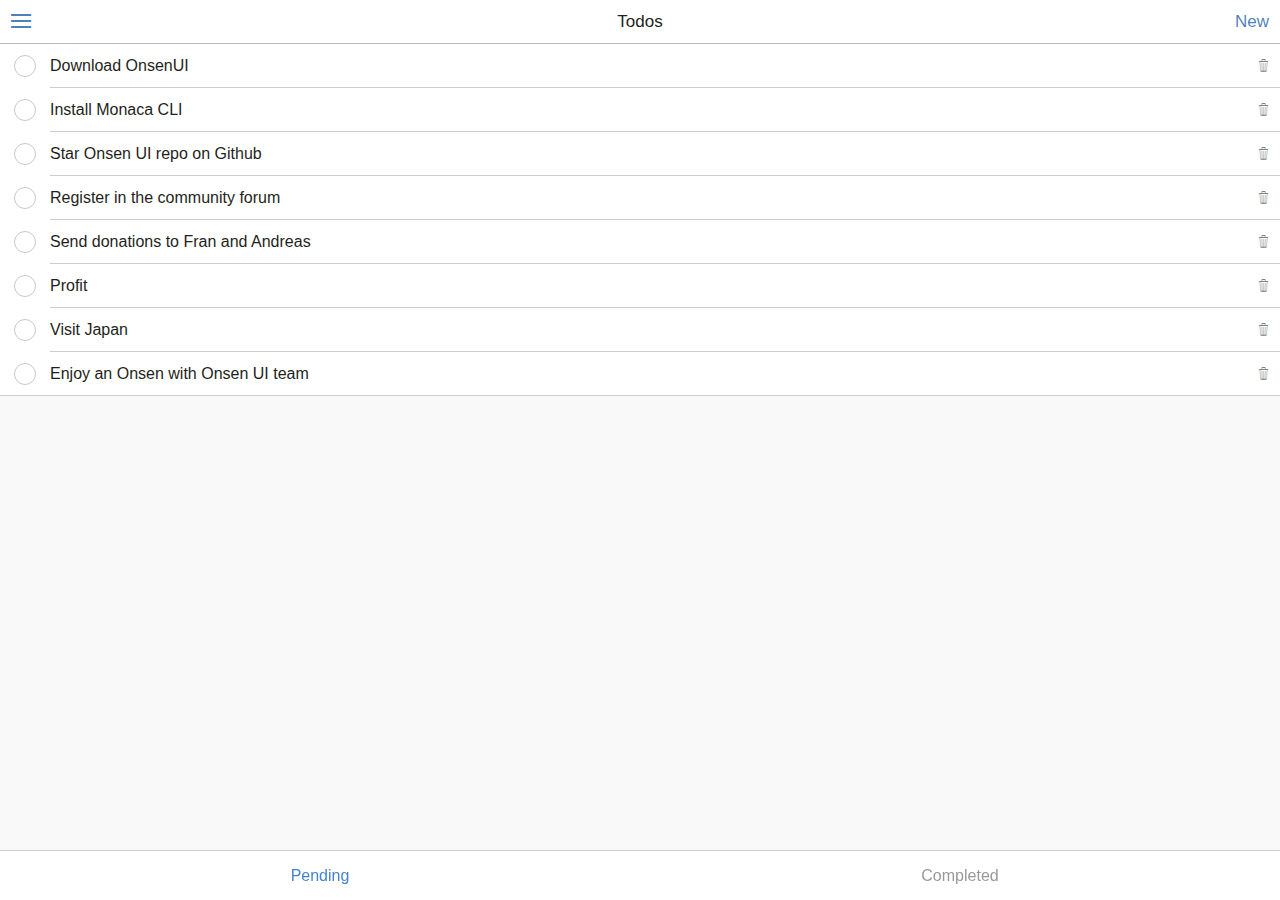
==== index.html @ 3c2219cd "new onsen" ====
<!DOCTYPE html>
<html lang="en">
<head>
  <meta charset="UTF-8">
  <title>Onsen UI Memo App 2.0</title>

  <script src="lib/onsen/js/onsenui.js"></script>

  <script src="js/app.js"></script>
  <script src="js/services.js"></script>
  <script src="js/controllers.js"></script>

  <link rel="stylesheet" href="lib/onsen/css/onsenui.css">
  <link rel="stylesheet" href="lib/onsen/css/onsen-css-components.css">
  <link rel="stylesheet" href="style.css">

</head>

<body>

  <!-- First navigation component: Navigator. This will remain always on top of the app. -->
  <ons-navigator id="myNavigator" page="splitter.html">
  </ons-navigator>


  <!-- Second navigation component: Splitter. This will disappear if the first component changes its content. -->
  <template id="splitter.html">
    <ons-page>
      <ons-splitter id="mySplitter">
        <ons-splitter-side page="html/menu.html" swipeable width="250px" collapse swipe-target-width="50px">
        </ons-splitter-side>
        <ons-splitter-content page="tabbar.html">
        </ons-splitter-content>
      </ons-splitter>
    </ons-page>
  </template>

  <!-- Third navigation component: Tabbar. This will disappear if the first or second components change their content. -->
  <template id="tabbar.html">
    <ons-page id="tabbarPage">
      <ons-toolbar>
        <div class="left">
          <!-- Toolbar-button with different icons depending on the platform. -->
          <ons-toolbar-button component="button/menu">
            <ons-icon icon="ion-navicon, material:md-menu" size="32px, material:24px"></ons-icon>
          </ons-toolbar-button>
        </div>
        <div class="center">Todos</div>
        <div class="right">
          <!-- Toolbar-button  only visible for iOS/other. -->
          <ons-if platform="ios other">
            <ons-toolbar-button component="button/new-task">New</ons-toolbar-button>
          </ons-if>
        </div>
      </ons-toolbar>

      <!-- Floating Action Button only visible for Android. -->
      <ons-if platform="android">
        <ons-fab position="right bottom" component="button/new-task">
          <ons-icon icon="md-edit"></ons-icon>
        </ons-fab>
      </ons-if>

      <!-- Auto-positioned Tabbar: top on Android, bottom on iOS/other. -->
      <ons-tabbar id="myTabbar" position="auto">
        <ons-tab page="html/pending_tasks.html" label="Pending" active>
        </ons-tab>
        <ons-tab page="html/completed_tasks.html" label="Completed">
        </ons-tab>
      </ons-tabbar>
    </ons-page>
  </template>

</body>

</html>
---- lib/onsen/css/onsenui.css ----
/*! onsenui - v2.5.1 - 2017-07-24 */
/*
Copyright 2013-2015 ASIAL CORPORATION

Licensed under the Apache License, Version 2.0 (the "License");
you may not use this file except in compliance with the License.
You may obtain a copy of the License at

   http://www.apache.org/licenses/LICENSE-2.0

Unless required by applicable law or agreed to in writing, software
distributed under the License is distributed on an "AS IS" BASIS,
WITHOUT WARRANTIES OR CONDITIONS OF ANY KIND, either express or implied.
See the License for the specific language governing permissions and
limitations under the License.

 */

@import url("ionicons/css/ionicons.min.css");
@import url("material-design-iconic-font/css/material-design-iconic-font.min.css");
@import url("font_awesome/css/font-awesome.min.css");

/* custom elements */
ons-page, ons-navigator,
ons-split-view, ons-sliding-menu, ons-tabbar,
ons-gesture-detector {
  display: block;
}

ons-navigator,
ons-tabbar,
ons-splitter,
ons-action-sheet,
ons-dialog,
ons-toast,
ons-alert-dialog {
  position: absolute;
  top: 0;
  left: 0;
  bottom: 0;
  right: 0;
  overflow: hidden;
}

ons-toast {
  pointer-events: none;
}

ons-toast .toast {
  pointer-events: auto;
}

ons-tab {
  -webkit-transform: translate3d(0, 0, 0);
          transform: translate3d(0, 0, 0);
}

ons-page, ons-navigator, ons-tabbar, ons-sliding-menu, ons-split-view, ons-dialog, ons-alert-dialog, ons-action-sheet, ons-toast {
  z-index: 2;
}

ons-fab, ons-speed-dial {
  z-index: 10001;
}

* {
  -webkit-touch-callout: none;
  -webkit-user-select: none;
  -webkit-tap-highlight-color: rgba(0, 0, 0, 0) !important;
}

input, textarea {
  -webkit-user-select: auto;
  -moz-user-select: text;
}

ons-toolbar:not([inline]), ons-bottom-toolbar {
  position: absolute;
  left: 0;
  right: 0;
  z-index: 10000;
}
ons-toolbar:not([inline]) {
  top: 0;
}
ons-bottom-toolbar {
  bottom: 0;
}

.page, .page__content {
  background-color: transparent !important;
  background: transparent !important;
}

.page__content {
  overflow: auto;
  -webkit-overflow-scrolling: touch;
  z-index: 0;
  -ms-touch-action: pan-y;
}

.page.overflow-visible,
.page.overflow-visible .page,
.page.overflow-visible .page__content,
.page.overflow-visible ons-navigator,
.page.overflow-visible ons-splitter {
  overflow: visible;
}

.page.overflow-visible .page__content.content-swiping,
.page.overflow-visible .page__content.content-swiping .page,
.page.overflow-visible .page__content.content-swiping .page__content {
  overflow: auto;
}

.toolbar:not(.toolbar--transparent) + .page__background,
.toolbar:not(.toolbar--cover-content) + .page__background + .page__content {
  top: 44px;
}

.toolbar.toolbar--cover-content + .page__background + .page__content {
  padding-top: 44px;
}

.toolbar--material:not(.toolbar--transparent) + .page__background,
.toolbar--material:not(.toolbar--cover-content) + .page__background + .page__content {
  top: 56px;
}

.toolbar--material.toolbar--cover-content + .page__background + .page__content {
  padding-top: 56px;
}

.page[status-bar-fill] > .page__content {
  top: 20px;
}

.page[status-bar-fill] > .toolbar {
  padding-top: 20px;
  box-sizing: content-box;
}

.page[status-bar-fill] > .toolbar + .page__background + .page__content {
  top: 64px;
}

.page[status-bar-fill] > .toolbar--material + .page__background + .page__content {
  top: 76px;
}

ons-tabbar[status-bar-fill] > .tabbar--top__content {
  top: 71px;
}

ons-tabbar[status-bar-fill] > .tabbar--top {
  padding-top: 22px;
}

ons-tabbar[position="top"] .page[status-bar-fill] > .page__content {
  top: 0px;
}

.toolbar + .page__background + .page__content ons-tabbar[status-bar-fill] > .tabbar--top {
  top: 0px;
}

.toolbar + .page__background + .page__content ons-tabbar[status-bar-fill] > .tabbar--top__content {
  top: 49px;
}

.page-with-bottom-toolbar > .page__content {
  bottom: 44px;
}

.page__content > .list:not(.list--material):first-child {
  margin-top: -1px; /* Avoid double border with toolbar */
}

ons-action-sheet[disabled],
ons-dialog[disabled],
ons-alert-dialog[disabled],
ons-popover[disabled] {
  pointer-events: none;
  opacity: 0.75;
}

ons-list-item[disabled] {
   pointer-events: none;
}

ons-range[disabled] {
  opacity: 0.3;
  pointer-events: none;
}

ons-pull-hook {
  position: relative;
  display: block;
  margin: auto;
  text-align: center;
  z-index: 20002;
}

ons-splitter, ons-splitter-mask, ons-splitter-content, ons-splitter-side {
  display: block;
  position: absolute;
  left: 0;
  right: 0;
  top: 0;
  bottom: 0;
  box-sizing: border-box;
  z-index: 0;
}

ons-splitter-mask {
  z-index: 4;
  background-color: rgba(0, 0, 0, 0.1);
  display: none;
  opacity: 0;
}

ons-splitter-content {
  z-index: 2;
}

ons-splitter-side {
  right: auto;
  z-index: 2;
}

ons-splitter-side[side="right"] {
  right: 0;
  left: auto;
}

ons-splitter-side[mode="collapse"] {
  z-index: 5;
  left: auto;
  right: 100%;
}

ons-splitter-side[side="right"][mode="collapse"] {
  right: auto;
  left: 100%;
}

ons-splitter-side[mode="split"] {
  z-index: 3;
}

ons-toolbar-button > ons-icon[icon*="ion-"] {
  font-size: 26px;
}

ons-range, ons-select {
  display: inline-block;
}

ons-range > input {
  min-width: 50px;
  width: 100%;
}

ons-select > select {
  width: 100%;
}

/*
Copyright 2013-2015 ASIAL CORPORATION

Licensed under the Apache License, Version 2.0 (the "License");
you may not use this file except in compliance with the License.
You may obtain a copy of the License at

   http://www.apache.org/licenses/LICENSE-2.0

Unless required by applicable law or agreed to in writing, software
distributed under the License is distributed on an "AS IS" BASIS,
WITHOUT WARRANTIES OR CONDITIONS OF ANY KIND, either express or implied.
See the License for the specific language governing permissions and
limitations under the License.

 */

ons-carousel {
  display: block;
  position: relative;
  width: 100%;
  overflow: hidden;
}

ons-carousel-item {
  display: block;
  height: 100%;
  visibility: hidden;
}

ons-carousel[fullscreen] {
  position: absolute;
  top: 0px;
  right: 0px;
  left: 0px;
  bottom: 0px;
  box-sizing: border-box;
}

ons-carousel[disabled] {
  pointer-events: none;
  opacity: 0.75;
}

ons-row {
  display: -webkit-box;
  display: -webkit-flex;
  display: -moz-box;
  display: -moz-flex;
  display: -ms-flexbox;
  display: flex;
  -webkit-flex-wrap: wrap;
          flex-wrap: wrap;
  width: 100%;
  box-sizing: border-box;
}

ons-row[vertical-align="top"], ons-row[align="top"] {
  -webkit-box-align: start;
  box-align: start;
  -ms-flex-align: start;
  -webkit-align-items: flex-start;
  -moz-align-items: flex-start;
  align-items: flex-start;
}

ons-row[vertical-align="bottom"], ons-row[align="bottom"] {
  -webkit-box-align: end;
  box-align: end;
  -ms-flex-align: end;
  -webkit-align-items: flex-end;
  -moz-align-items: flex-end;
  align-items: flex-end;
}

ons-row[vertical-align="center"], ons-row[align="center"] {
  -webkit-box-align: center;
  box-align: center;
  -ms-flex-align: center;
  -webkit-align-items: center;
  -moz-align-items: center;
  align-items: center;
  text-align: inherit;
}

ons-row + ons-row {
  padding-top: 0;
}

ons-col {
  -webkit-box-flex: 1;
  -webkit-flex: 1;
  -moz-box-flex: 1;
  -moz-flex: 1;
  -ms-flex: 1;
  flex: 1;
  display: block;
  width: 100%;
  box-sizing: border-box;
}

ons-col[vertical-align="top"], ons-col[align="top"] {
  -webkit-align-self: flex-start;
  -moz-align-self: flex-start;
  -ms-flex-item-align: start;
  align-self: flex-start;
}

ons-col[vertical-align="bottom"], ons-col[align="bottom"] {
  -webkit-align-self: flex-end;
  -moz-align-self: flex-end;
  -ms-flex-item-align: end;
  align-self: flex-end; }

ons-col[vertical-align="center"], ons-col[align="center"] {
  -webkit-align-self: center;
  -moz-align-self: center;
  -ms-flex-item-align: center;
  text-align: inherit;
}


/*
Copyright 2013-2015 ASIAL CORPORATION

Licensed under the Apache License, Version 2.0 (the "License");
you may not use this file except in compliance with the License.
You may obtain a copy of the License at

   http://www.apache.org/licenses/LICENSE-2.0

Unless required by applicable law or agreed to in writing, software
distributed under the License is distributed on an "AS IS" BASIS,
WITHOUT WARRANTIES OR CONDITIONS OF ANY KIND, either express or implied.
See the License for the specific language governing permissions and
limitations under the License.

 */

.ons-icon {
  display: inline-block;
  line-height: inherit;
  font-style: normal;
  font-weight: normal;
  -webkit-font-smoothing: antialiased;
  -moz-osx-font-smoothing: grayscale;
}

:not(ons-toolbar-button):not(ons-action-sheet-button) > .ons-icon--ion {
  line-height: 0.75em;
  vertical-align: -25%;
}

ons-icon[spin] {
  -webkit-animation: ons-icon-spin 2s infinite linear;
  -moz-animation: ons-icon-spin 2s infinite linear;
  animation: ons-icon-spin 2s infinite linear;
}

@-moz-keyframes ons-icon-spin {
  0% {
    -moz-transform: rotate(0deg);
  }
  100% {
    -moz-transform: rotate(359deg);
  }
}

@-webkit-keyframes ons-icon-spin {
  0% {
    -webkit-transform: rotate(0deg);
  }
  100% {
    -webkit-transform: rotate(359deg);
  }
}

@keyframes ons-icon-spin {
  0% {
    -webkit-transform: rotate(0deg);
    transform: rotate(0deg);
  }
  100% {
    -webkit-transform: rotate(359deg);
    transform: rotate(359deg);
  }
}

.ons-icon[rotate="90"] {
  -webkit-transform: rotate(90deg);
  -moz-transform: rotate(90deg);
  transform: rotate(90deg);
}

.ons-icon[rotate="180"] {
  -webkit-transform: rotate(180deg);
  -moz-transform: rotate(180deg);
  transform: rotate(180deg);
}

.ons-icon[rotate="270"] {
  -webkit-transform: rotate(270deg);
  -moz-transform: rotate(270deg);
  transform: rotate(270deg);
}

ons-icon[fixed-width] {
  width: 1.28571429em;
  text-align: center;
}

.ons-icon--lg {
  font-size: 1.33333333em;
  line-height: 0.75em;
  vertical-align: -15%;
}

.ons-icon--2x {
  font-size: 2em;
}

.ons-icon--3x {
  font-size: 3em;
}

.ons-icon--4x {
  font-size: 4em;
}

.ons-icon--5x {
  font-size: 5em;
}

ons-input, ons-radio, ons-checkbox, ons-search-input {
  display: inline-block;
  position: relative;
}

ons-input .text-input,
ons-search-input .search-input {
  width: 100%;
  display: inline-block;
}

ons-input .text-input__label:not(.text-input--material__label) {
  display: none;
}

ons-input:not([float]) .text-input--material__label--active {
  display: none;
}

ons-input[disabled],
ons-radio[disabled],
ons-checkbox[disabled],
ons-search-input[disabled] {
  opacity: 0.5;
  pointer-events: none;
}

ons-input input.text-input--material::-webkit-input-placeholder {
  color: transparent;
}

ons-input input.text-input--material::-moz-placeholder {
  color: transparent;
}

ons-input input.text-input--material:-ms-input-placeholder {
  color: transparent;
}

/*
Copyright 2013-2015 ASIAL CORPORATION

Licensed under the Apache License, Version 2.0 (the "License");
you may not use this file except in compliance with the License.
You may obtain a copy of the License at

   http://www.apache.org/licenses/LICENSE-2.0

Unless required by applicable law or agreed to in writing, software
distributed under the License is distributed on an "AS IS" BASIS,
WITHOUT WARRANTIES OR CONDITIONS OF ANY KIND, either express or implied.
See the License for the specific language governing permissions and
limitations under the License.

 */

ons-progress-bar {
  display: block;
}

ons-progress-circular {
  display: inline-block;
  width: 32px;
  height: 32px;
}

ons-progress-circular > svg.progress-circular {
  width: 100%;
  height: 100%;
}

/*
Copyright 2013-2015 ASIAL CORPORATION

Licensed under the Apache License, Version 2.0 (the "License");
you may not use this file except in compliance with the License.
You may obtain a copy of the License at

   http://www.apache.org/licenses/LICENSE-2.0

Unless required by applicable law or agreed to in writing, software
distributed under the License is distributed on an "AS IS" BASIS,
WITHOUT WARRANTIES OR CONDITIONS OF ANY KIND, either express or implied.
See the License for the specific language governing permissions and
limitations under the License.

 */
.ripple {
  display: block;
  position: absolute;
  overflow: hidden;
  top: 0;
  left: 0;
  right: 0;
  bottom: 0;
  pointer-events: none;
}

.ripple__background {
  background: rgba(255, 255, 255, 0.2);
  position: absolute;
  top: 0;
  left: 0;
  right: 0;
  bottom: 0;
  opacity: 0;
  pointer-events: none;
}

.ripple__wave {
  background: rgba(255, 255, 255, 0.2);
  width: 0;
  height: 0;
  border-radius: 50%;
  position: absolute;
  top: 0;
  left: 0;
  z-index: 0;
  pointer-events: none;
}

/* FIXME */
ons-list-item .ripple__wave,
ons-list-item .ripple__background,
.button--material--flat .ripple__wave,
.button--material--flat .ripple__background {
  background: rgba(189, 189, 189, 0.3);
}

.ripple--light-gray__wave,
.ripple--light-gray__background {
  background: rgba(189, 189, 189, 0.3);
}


/*
Copyright 2013-2015 ASIAL CORPORATION

Licensed under the Apache License, Version 2.0 (the "License");
you may not use this file except in compliance with the License.
You may obtain a copy of the License at

   http://www.apache.org/licenses/LICENSE-2.0

Unless required by applicable law or agreed to in writing, software
distributed under the License is distributed on an "AS IS" BASIS,
WITHOUT WARRANTIES OR CONDITIONS OF ANY KIND, either express or implied.
See the License for the specific language governing permissions and
limitations under the License.

*/

ons-sliding-menu {
  position: absolute;
  left: 0px;
  right: 0px;
  top: 0px;
  bottom: 0px;
  z-index: 0;
  overflow-x: hidden;
}

.onsen-sliding-menu__menu,
.onsen-sliding-menu__main {
  position: absolute;
  top: 0px;
  left: 0px;
  bottom: 0px;
  right: 0px;
  z-index: 0;
  margin: 0;
  padding: 0;
}

.onsen-sliding-menu__menu {
  opacity: 0;
}


/*
Copyright 2013-2015 ASIAL CORPORATION

Licensed under the Apache License, Version 2.0 (the "License");
you may not use this file except in compliance with the License.
You may obtain a copy of the License at

   http://www.apache.org/licenses/LICENSE-2.0

Unless required by applicable law or agreed to in writing, software
distributed under the License is distributed on an "AS IS" BASIS,
WITHOUT WARRANTIES OR CONDITIONS OF ANY KIND, either express or implied.
See the License for the specific language governing permissions and
limitations under the License.

*/

ons-split-view {
  position: absolute;
  left: 0px;
  right: 0px;
  top: 0px;
  bottom: 0px;
  z-index: 0;
  overflow: hidden;
}

.onsen-split-view__secondary {
  opacity: 0;
  width: 100%;
}

.onsen-split-view__secondary,
.onsen-split-view__main {
  position: absolute;
  top: 0px;
  left: 0px;
  bottom: 0px;
  right: 0px;
  z-index: 0;
  overflow-x: hidden; 
}
---- style.css ----
/*****************
 *** Custom CSS ***
 *****************/

ons-input[type=text] {
  width: 90%;
}

ons-button[modifier=large] {
  width: initial;
  margin: 10px;
}

ons-splitter-side[side="left"][animation="overlay"] {
  border-right: 1px solid rgba(0, 0, 0, 0.1);
}

.highlight {
  background-color: lightyellow;
  color: rgba(255, 0, 0, 0.7);
}

.left-label {
  width: 30%;
  font-size: 16px;
  color: #666
}



/********************
 *** Animation CSS ***
 ********************/

#tabbarPage .list {
  background-color: grey;
  overflow-x: hidden;
  margin-top: -1px;
  border-bottom: 1px solid #ccc;
}

#tabbarPage .list-item {
  min-height: 0;
  height: 44px;
  background-color: white;
  margin: 1px 0 -1px 0;
}

#tabbarPage .list-item--material {
  height: 56px;
}

.list-title {
  margin-top: 12px;
}

.hide-children * {
  overflow: hidden;
}

.animation-swipe-right {
  pointer-events: none;
  -webkit-animation: swipe-right .9s ease-in-out forwards;
          animation: swipe-right .9s ease-in-out forwards;
}

.animation-swipe-left {
  pointer-events: none;
  -webkit-animation: swipe-left .9s ease-in-out forwards;
          animation: swipe-left .9s ease-in-out forwards;
}

.animation-remove {
  pointer-events: none;
  -webkit-animation: remove .7s ease-in-out forwards;
          animation: remove .7s ease-in-out forwards;
}

@-webkit-keyframes swipe-right {
  0% {
    -webkit-transform: translateX(0);
            transform: translateX(0);
  }
  10% {
    -webkit-transform: translateX(-3%);
            transform: translateX(-3%);
  }
  100% {
    -webkit-transform: translateX(100%);
            transform: translateX(100%);
    height: 0;
    opacity: 0.3;
  }
}

@keyframes swipe-right {
  0% {
    -webkit-transform: translateX(0);
            transform: translateX(0);
  }
  10% {
    -webkit-transform: translateX(-3%);
            transform: translateX(-3%);
  }
  100% {
    -webkit-transform: translateX(100%);
            transform: translateX(100%);
    height: 0;
    opacity: 0.3;
  }
}

@-webkit-keyframes swipe-left {
  0% {
    -webkit-transform: translateX(0);
            transform: translateX(0);
  }
  10% {
    -webkit-transform: translateX(3%);
            transform: translateX(3%);
  }
  100% {
    -webkit-transform: translateX(-100%);
            transform: translateX(-100%);
    height: 0;
    opacity: 0.3;
  }
}

@keyframes swipe-left {
  0% {
    -webkit-transform: translateX(0);
            transform: translateX(0);
  }
  10% {
    -webkit-transform: translateX(3%);
            transform: translateX(3%);
  }
  100% {
    -webkit-transform: translateX(-100%);
            transform: translateX(-100%);
    height: 0;
    opacity: 0.3;
  }
}

@-webkit-keyframes remove {
  0% {
    opacity: 1;
  }
  100% {
    opacity: 0.1;
    height: 0;
  }
}

@keyframes remove {
  0% {
    opacity: 1;
  }
  100% {
    opacity: 0.1;
    height: 0;
  }
}
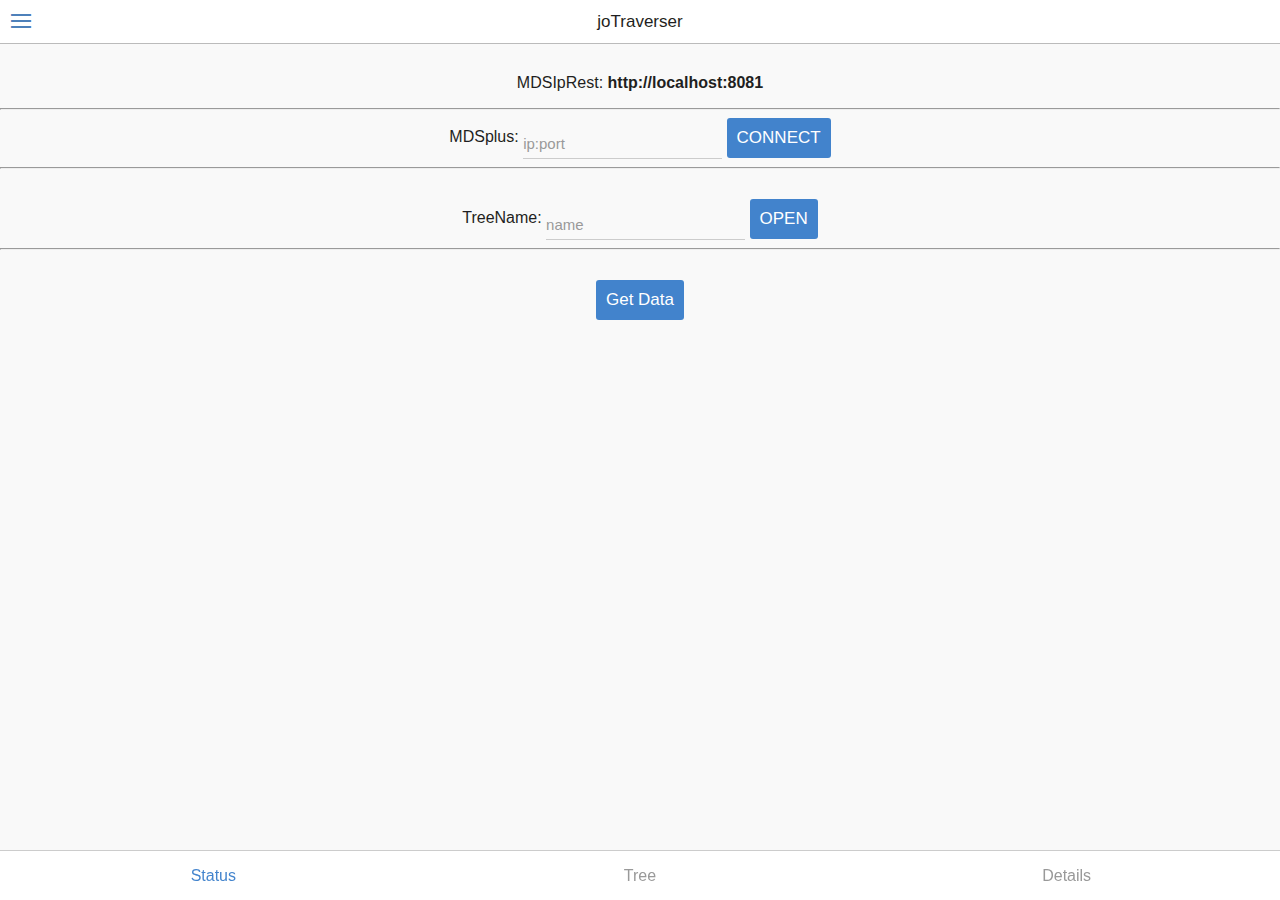
==== commit 69944496: "..." ====
--- a/index.html
+++ b/index.html
@@ -45,27 +45,32 @@
             <ons-icon icon="ion-navicon, material:md-menu" size="32px, material:24px"></ons-icon>
           </ons-toolbar-button>
         </div>
-        <div class="center">Todos</div>
+        <div class="center">joTraverser</div>
         <div class="right">
           <!-- Toolbar-button  only visible for iOS/other. -->
+<!--
           <ons-if platform="ios other">
             <ons-toolbar-button component="button/new-task">New</ons-toolbar-button>
           </ons-if>
+-->
         </div>
       </ons-toolbar>
 
       <!-- Floating Action Button only visible for Android. -->
+<!--
       <ons-if platform="android">
         <ons-fab position="right bottom" component="button/new-task">
           <ons-icon icon="md-edit"></ons-icon>
         </ons-fab>
       </ons-if>
-
+-->
       <!-- Auto-positioned Tabbar: top on Android, bottom on iOS/other. -->
       <ons-tabbar id="myTabbar" position="auto">
-        <ons-tab page="html/pending_tasks.html" label="Pending" active>
+        <ons-tab page="html/status.html" label="Status" active>
         </ons-tab>
-        <ons-tab page="html/completed_tasks.html" label="Completed">
+        <ons-tab page="html/tree.html" label="Tree">
+        </ons-tab>
+        <ons-tab page="html/details.html" label="Details">
         </ons-tab>
       </ons-tabbar>
     </ons-page>
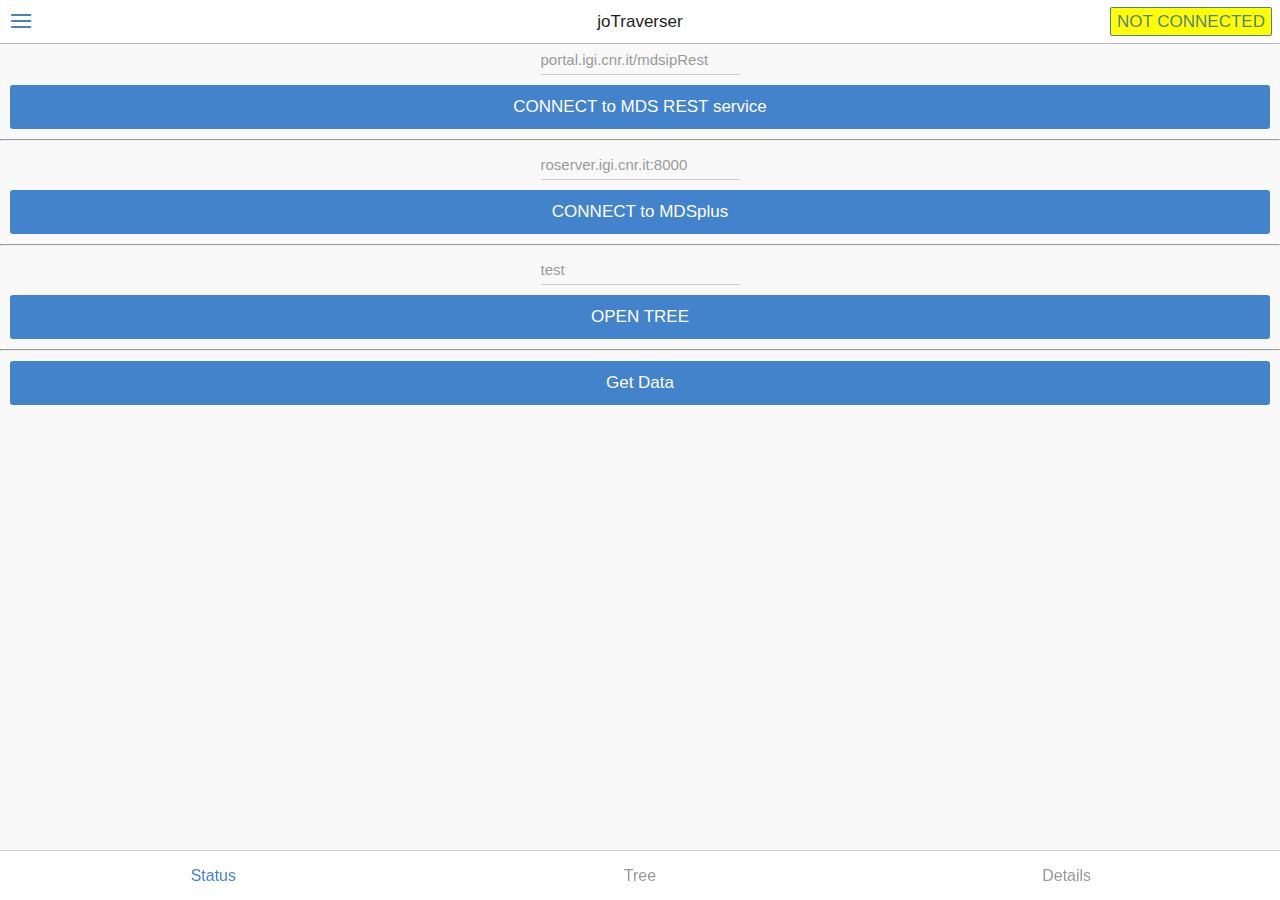
==== commit 0673177b: "added first connect commands" ====
--- a/index.html
+++ b/index.html
@@ -2,9 +2,13 @@
 <html lang="en">
 <head>
   <meta charset="UTF-8">
-  <title>Onsen UI Memo App 2.0</title>
+  <title>JsTraverser</title>
 
   <script src="lib/onsen/js/onsenui.js"></script>
+
+  <script src="js/jsTravMiscFunc.js"></script>
+  <script src="js/jsTravStatus.js"></script>
+  <script src="js/jsTravConnection.js"></script>
 
   <script src="js/app.js"></script>
   <script src="js/services.js"></script>
@@ -13,7 +17,6 @@
   <link rel="stylesheet" href="lib/onsen/css/onsenui.css">
   <link rel="stylesheet" href="lib/onsen/css/onsen-css-components.css">
   <link rel="stylesheet" href="style.css">
-
 </head>
 
 <body>
@@ -46,7 +49,10 @@
           </ons-toolbar-button>
         </div>
         <div class="center">joTraverser</div>
-        <div class="right">
+<div class="toolbar__right">
+    <span id="messageShowLabel" class="toolbar-button toolbar-button--outline" style="width: 50%; background-color: Yellow;">NOT CONNECTED</span>
+  </div>
+<!--          <div id="messageShowLabel" class="right" style="width: 50%; background-color: Yellow; border-color: black; border-width: 1px; border-style:solid;">NOT CONNECTED</div> -->
           <!-- Toolbar-button  only visible for iOS/other. -->
 <!--
           <ons-if platform="ios other">
